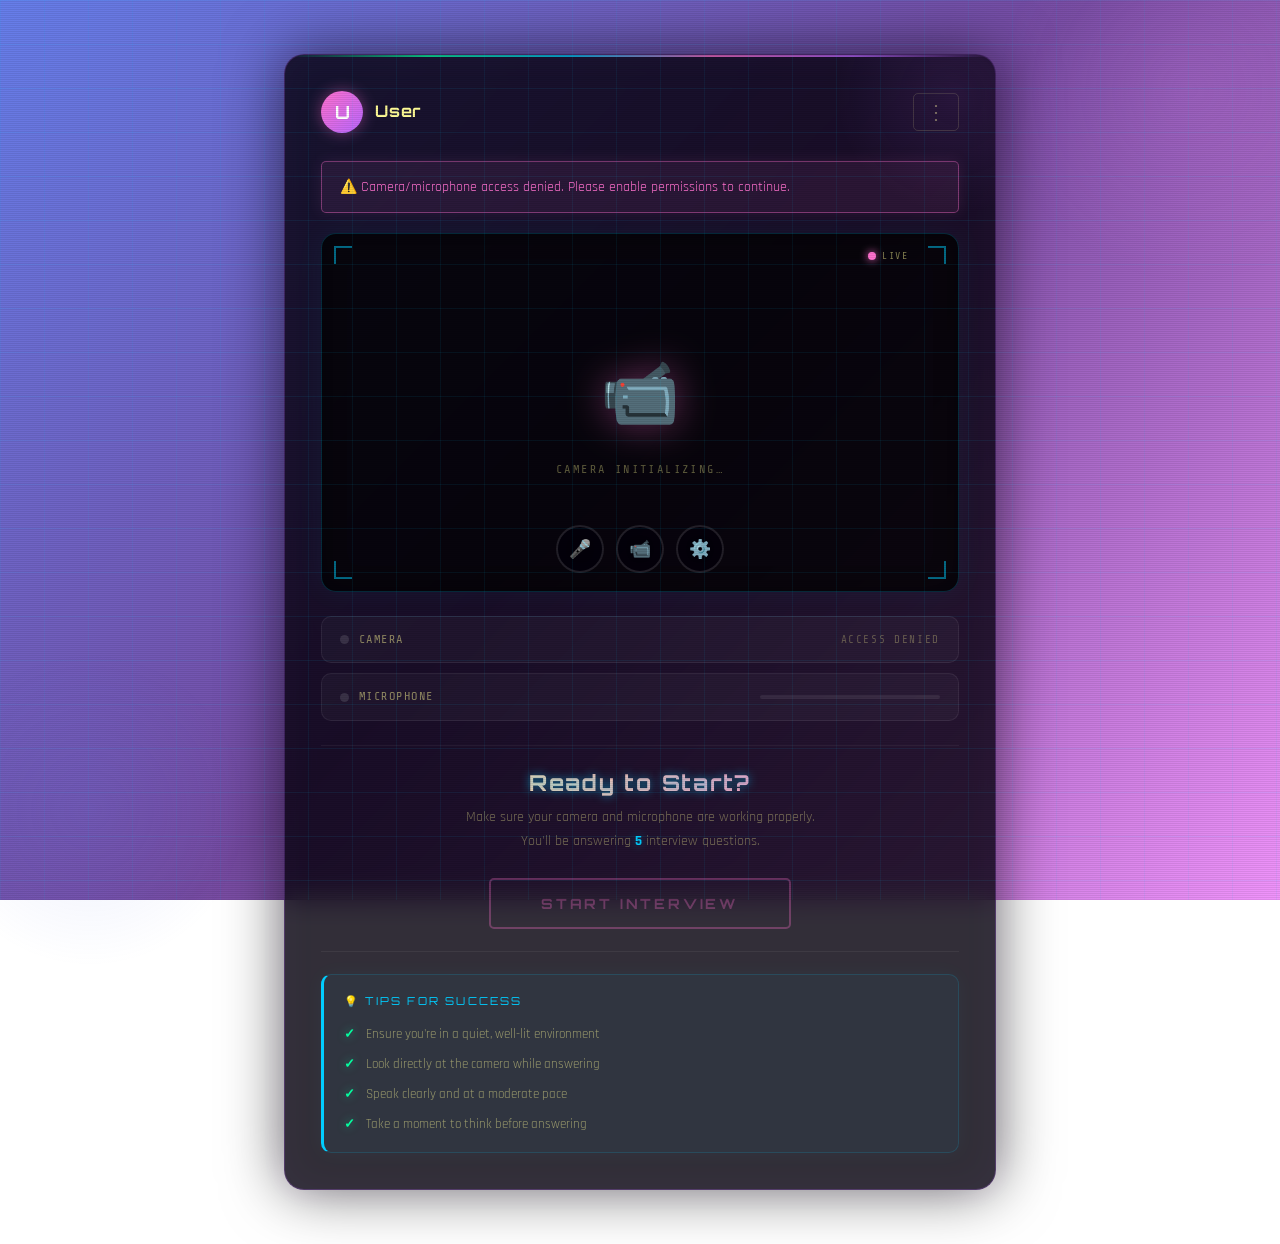
==== Frontend/Pages/interview.html @ eaf11cce "Update 13" ====
<!DOCTYPE html>
<html lang="en">
<head>
    <meta charset="UTF-8">
    <meta name="viewport" content="width=device-width, initial-scale=1.0">
    <title>Interview Session - AIRA</title>
    <link rel="stylesheet" href="../Components/theme.css">
    <style>
        body {
            background: linear-gradient(135deg, #667eea 0%, #764ba2 50%, #f093fb 100%);
            background-attachment: fixed;
            min-height: 100vh;
            color: var(--text);
            overflow: hidden;
        }

        /* Scanlines */
        body::before {
            content: '';
            position: fixed; inset: 0;
            background: repeating-linear-gradient(
                0deg,
                rgba(0,0,0,0.15), rgba(0,0,0,0.15) 1px,
                transparent 1px, transparent 2px
            );
            pointer-events: none;
            z-index: 997; opacity: 0.5;
        }

        /* Grid mesh */
        body::after {
            content: '';
            position: fixed; inset: 0;
            background-image:
                linear-gradient(rgba(1,205,254,0.06) 1px, transparent 1px),
                linear-gradient(90deg, rgba(1,205,254,0.06) 1px, transparent 1px);
            background-size: 44px 44px;
            pointer-events: none; z-index: 996;
        }

        /* ── HEADER ── */
        .header {
            padding: 16px 40px;
            background: rgba(20,5,40,0.82);
            backdrop-filter: blur(16px);
            position: relative; z-index: 100;
            border-bottom: 1px solid transparent;
            border-image: linear-gradient(90deg, transparent, rgba(185,103,255,0.5), rgba(255,113,206,0.5), rgba(1,205,254,0.4), transparent) 1;
        }

        .header-content {
            display: flex;
            justify-content: space-between;
            align-items: center;
            margin-bottom: 12px;
        }

        .interview-title {
            font-family: var(--font-display);
            font-size: 18px; font-weight: 700;
            letter-spacing: 0.08em;
            background: linear-gradient(90deg, var(--primary), var(--secondary));
            -webkit-background-clip: text; -webkit-text-fill-color: transparent;
            background-clip: text;
            filter: drop-shadow(0 0 10px rgba(255,113,206,0.4));
        }

        .question-progress {
            font-family: var(--font-mono);
            font-size: 13px; letter-spacing: 0.2em;
            text-transform: uppercase;
            color: rgba(255,251,150,0.45);
        }

        .progress-bar-container {
            width: 100%; height: 3px;
            background: rgba(255,255,255,0.07);
            border-radius: 2px; overflow: hidden;
        }

        .progress-bar {
            height: 100%; width: 0%;
            background: linear-gradient(90deg, var(--purple), var(--primary), var(--secondary));
            transition: width 0.5s ease;
            box-shadow: 0 0 10px rgba(255,113,206,0.5);
        }

        /* ── MAIN ── */
        .main-content {
            display: flex;
            height: calc(100vh - 88px);
            padding: 28px 40px;
            gap: 20px;
            position: relative; z-index: 10;
        }

        .question-section {
            flex: 1;
            display: flex;
            flex-direction: column;
            justify-content: center;
            align-items: center;
            text-align: center;
            position: relative;
        }

        /* ── TIMER ── */
        .timer {
            position: absolute;
            top: 0; left: 0;
            font-family: var(--font-mono);
            font-size: 44px; font-weight: 700;
            letter-spacing: 0.05em;
            color: var(--text);
            text-shadow: 0 0 20px rgba(255,251,150,0.3);
            transition: color 0.3s ease, text-shadow 0.3s ease;
            line-height: 1;
        }
        .timer.warning {
            color: var(--sun);
            text-shadow: 0 0 20px rgba(249,212,35,0.6);
        }
        .timer.danger {
            color: var(--primary);
            text-shadow: 0 0 25px rgba(255,113,206,0.8);
            animation: timerPulse 0.9s ease-in-out infinite;
        }
        @keyframes timerPulse {
            0%,100% { opacity: 1; transform: scale(1); }
            50%      { opacity: 0.7; transform: scale(1.04); }
        }

        /* ── VIDEO PREVIEW ── */
        .video-preview {
            position: absolute;
            top: 0; right: 0;
            width: 230px;
            aspect-ratio: 16/9;
            background: rgba(0,0,0,0.7);
            border-radius: var(--radius-md);
            overflow: hidden;
            border: 1px solid rgba(1,205,254,0.25);
            box-shadow: 0 0 20px rgba(1,205,254,0.08), 0 10px 30px rgba(0,0,0,0.5);
        }

        /* Corner brackets on video */
        .video-preview .vc {
            position: absolute; width: 12px; height: 12px;
            border-color: rgba(1,205,254,0.6); border-style: solid; z-index: 3;
        }
        .video-preview .vc.tl { top: 7px; left: 7px;   border-width: 1.5px 0 0 1.5px; }
        .video-preview .vc.tr { top: 7px; right: 7px;  border-width: 1.5px 1.5px 0 0; }
        .video-preview .vc.bl { bottom: 7px; left: 7px;  border-width: 0 0 1.5px 1.5px; }
        .video-preview .vc.br { bottom: 7px; right: 7px; border-width: 0 1.5px 1.5px 0; }

        #videoElement { width: 100%; height: 100%; object-fit: cover; }

        .recording-indicator {
            position: absolute;
            top: 8px; left: 8px;
            background: rgba(255,113,206,0.2);
            border: 1px solid var(--primary);
            color: var(--primary);
            padding: 4px 10px;
            border-radius: 20px;
            font-family: var(--font-mono);
            font-size: 10px; font-weight: 700;
            letter-spacing: 0.15em;
            display: none; align-items: center; gap: 5px;
            z-index: 4;
            box-shadow: 0 0 10px rgba(255,113,206,0.3);
        }
        .recording-indicator.active { display: flex; }

        .rec-dot {
            width: 7px; height: 7px;
            background: var(--primary); border-radius: 50%;
            box-shadow: 0 0 6px var(--primary);
            animation: recBlink 1s ease-in-out infinite;
        }
        @keyframes recBlink { 0%,100%{opacity:1;} 50%{opacity:0.25;} }

        /* ── QUESTION DISPLAY ── */
        .question-display {
            max-width: 750px;
            padding: 40px;
            position: relative;
        }

        /* Decorative card behind question */
        .question-display::before {
            content: '';
            position: absolute; inset: 0;
            background: rgba(5,1,13,0.55);
            backdrop-filter: blur(8px);
            border: 1px solid rgba(185,103,255,0.18);
            border-radius: var(--radius-xl);
            box-shadow: 0 0 40px rgba(185,103,255,0.06), inset 0 0 30px rgba(185,103,255,0.03);
        }
        /* Top accent line on card */
        .question-display::after {
            content: '';
            position: absolute; top: 0; left: 10%; right: 10%; height: 1.5px;
            background: linear-gradient(90deg, transparent, var(--primary), var(--secondary), transparent);
            border-radius: 2px; opacity: 0.5;
        }

        .question-number {
            position: relative; z-index: 1;
            font-family: var(--font-mono);
            font-size: 11px; font-weight: 700;
            text-transform: uppercase; letter-spacing: 0.35em;
            color: var(--accent);
            text-shadow: 0 0 10px rgba(5,255,161,0.5);
            margin-bottom: 20px;
        }

        .question-text {
            position: relative; z-index: 1;
            font-family: var(--font-display);
            font-size: 28px; line-height: 1.55;
            font-weight: 700;
            color: var(--text);
            letter-spacing: 0.02em;
            text-shadow: 0 2px 20px rgba(0,0,0,0.4);
        }

        /* ── CONTROLS ── */
        .controls {
            display: flex; gap: 14px;
            justify-content: center;
            margin-top: 36px;
            position: relative; z-index: 1;
        }

        .control-button {
            font-family: var(--font-display);
            font-size: 13px; font-weight: 700;
            letter-spacing: 0.15em; text-transform: uppercase;
            padding: 13px 32px;
            border: 2px solid;
            border-radius: var(--radius-sm);
            cursor: pointer;
            position: relative; overflow: hidden;
            transition: all 0.3s ease;
            display: none;
        }
        .control-button.show { display: inline-block; }

        .control-button::before {
            content: '';
            position: absolute; top: 50%; left: 50%;
            width: 0; height: 0; border-radius: 50%;
            transform: translate(-50%,-50%);
            transition: width 0.5s, height 0.5s;
        }
        .control-button:hover::before { width: 400px; height: 400px; }
        .control-button:hover { transform: translateY(-2px); }

        .stop-btn {
            background: transparent; color: var(--primary);
            border-color: var(--primary);
            box-shadow: 0 0 12px rgba(255,113,206,0.25), inset 0 0 12px rgba(255,113,206,0.06);
        }
        .stop-btn::before { background: rgba(255,113,206,0.2); }
        .stop-btn:hover {
            box-shadow: 0 0 25px rgba(255,113,206,0.6), inset 0 0 20px rgba(255,113,206,0.15);
            color: white;
        }

        .next-btn {
            background: transparent; color: var(--secondary);
            border-color: var(--secondary);
            box-shadow: 0 0 12px rgba(1,205,254,0.25), inset 0 0 12px rgba(1,205,254,0.06);
        }
        .next-btn::before { background: rgba(1,205,254,0.2); }
        .next-btn:hover {
            box-shadow: 0 0 25px rgba(1,205,254,0.6), inset 0 0 20px rgba(1,205,254,0.15);
            color: white;
        }

        /* ── COUNTDOWN ── */
        .countdown-container {
            position: fixed; top: 50%; left: 50%;
            transform: translate(-50%, -50%);
            display: none; z-index: 500;
            flex-direction: column; align-items: center;
        }
        .countdown-container.active { display: flex; }

        .countdown-circle {
            position: relative;
            width: 220px; height: 220px;
        }

        /* Outer ring */
        .cd-ring-outer {
            position: absolute; inset: 0;
            animation: cdSpinCW 3s linear infinite;
        }
        .cd-ring-inner {
            position: absolute; inset: 16px;
            animation: cdSpinCCW 2s linear infinite;
        }
        @keyframes cdSpinCW  { to { transform: rotate(360deg); } }
        @keyframes cdSpinCCW { to { transform: rotate(-360deg); } }

        .countdown-number {
            position: absolute; top: 50%; left: 50%;
            transform: translate(-50%, -50%);
            font-family: var(--font-display);
            font-size: 100px; font-weight: 900;
            background: linear-gradient(180deg, var(--text) 0%, var(--primary) 100%);
            -webkit-background-clip: text; -webkit-text-fill-color: transparent;
            background-clip: text;
            filter: drop-shadow(0 0 20px rgba(255,113,206,0.8));
            animation: numBounce 0.5s cubic-bezier(0.68,-0.55,0.265,1.55);
        }
        @keyframes numBounce {
            0%   { transform: translate(-50%,-50%) scale(0.2); opacity: 0; }
            60%  { transform: translate(-50%,-50%) scale(1.15); }
            100% { transform: translate(-50%,-50%) scale(1); opacity: 1; }
        }

        .countdown-text {
            margin-top: 20px;
            font-family: var(--font-mono);
            font-size: 13px; letter-spacing: 0.3em;
            text-transform: uppercase;
            color: rgba(1,205,254,0.7);
            animation: textFade 0.4s ease;
        }
        @keyframes textFade {
            from { opacity: 0; transform: translateY(12px); }
            to   { opacity: 1; transform: translateY(0); }
        }

        /* ── ANALYZING OVERLAY ── */
        .loading-overlay {
            position: fixed; inset: 0;
            background:
                repeating-linear-gradient(0deg, rgba(0,0,0,0.2) 0px, rgba(0,0,0,0.2) 1px, transparent 1px, transparent 2px),
                linear-gradient(160deg, rgba(30,5,60,0.97), rgba(5,1,13,0.98));
            display: none; align-items: center; justify-content: center;
            flex-direction: column; gap: 0;
            z-index: 1000;
        }
        .loading-overlay::before {
            content: '';
            position: absolute; inset: 0;
            background-image:
                linear-gradient(rgba(185,103,255,0.05) 1px, transparent 1px),
                linear-gradient(90deg, rgba(185,103,255,0.05) 1px, transparent 1px);
            background-size: 44px 44px;
            pointer-events: none;
        }
        .loading-overlay.active { display: flex; }

        /* Corner brackets */
        .lo-corner {
            position: absolute; width: 22px; height: 22px;
            border-color: rgba(185,103,255,0.4); border-style: solid;
        }
        .lo-corner.tl { top: 28px; left: 28px;   border-width: 2px 0 0 2px; }
        .lo-corner.tr { top: 28px; right: 28px;  border-width: 2px 2px 0 0; }
        .lo-corner.bl { bottom: 28px; left: 28px;  border-width: 0 0 2px 2px; }
        .lo-corner.br { bottom: 28px; right: 28px; border-width: 0 2px 2px 0; }

        /* Scanning line */
        .lo-scan {
            position: absolute; left: 0; right: 0; height: 2px;
            background: linear-gradient(90deg, transparent 0%, rgba(1,205,254,0.7) 50%, transparent 100%);
            animation: globalScan 2s ease-in-out infinite;
            box-shadow: 0 0 12px rgba(1,205,254,0.4);
        }
        @keyframes globalScan {
            0%   { top: 0%;   opacity: 0; }
            5%   { opacity: 1; }
            95%  { opacity: 1; }
            100% { top: 100%; opacity: 0; }
        }

        /* Dual-ring spinner */
        .lo-rings {
            position: relative; width: 140px; height: 140px;
            margin-bottom: 30px;
        }
        .lo-rings svg {
            position: absolute; inset: 0;
            width: 100%; height: 100%;
        }
        .lo-spin-cw  { animation: spinCW  2.5s linear infinite; transform-origin: 70px 70px; }
        .lo-spin-ccw { animation: spinCCW 1.8s linear infinite; transform-origin: 70px 70px; }
        @keyframes spinCW  { to { transform: rotate(360deg); } }
        @keyframes spinCCW { to { transform: rotate(-360deg); } }

        .lo-hex-inner {
            position: absolute; inset: 0;
            display: flex; align-items: center; justify-content: center;
            font-size: 38px;
            animation: hexPulse 1.4s ease-in-out infinite;
            filter: drop-shadow(0 0 16px rgba(1,205,254,0.9));
        }
        @keyframes hexPulse {
            0%,100% { transform: scale(1); opacity: 1; }
            50%      { transform: scale(1.12); opacity: 0.7; }
        }

        .lo-title {
            font-family: var(--font-display);
            font-size: 19px; font-weight: 700;
            letter-spacing: 0.18em; text-transform: uppercase;
            background: linear-gradient(90deg, var(--secondary), var(--primary));
            -webkit-background-clip: text; -webkit-text-fill-color: transparent;
            background-clip: text;
            margin-bottom: 8px;
            filter: drop-shadow(0 0 12px rgba(1,205,254,0.4));
        }

        .lo-sub {
            font-family: var(--font-mono);
            font-size: 10px; letter-spacing: 0.3em;
            text-transform: uppercase;
            color: rgba(255,113,206,0.6);
            animation: subBlink 1.2s step-start infinite;
            margin-bottom: 22px;
        }
        @keyframes subBlink { 0%,100%{opacity:1;} 50%{opacity:0;} }

        .lo-bar-track {
            width: 220px; height: 2px;
            background: rgba(255,255,255,0.08);
            border-radius: 2px; overflow: hidden;
        }
        .lo-bar-fill {
            height: 100%; width: 0%;
            background: linear-gradient(90deg, var(--purple), var(--secondary), var(--primary));
            box-shadow: 0 0 10px rgba(1,205,254,0.5);
            border-radius: 2px;
            animation: analyzeBar 3s cubic-bezier(0.4,0,0.2,1) forwards;
        }
        @keyframes analyzeBar {
            0%  { width: 0%; }
            20% { width: 25%; }
            50% { width: 58%; }
            80% { width: 82%; }
        }
    </style>
</head>
<body>

    <!-- Header -->
    <div class="header">
        <div class="header-content">
            <div class="interview-title">◈ AIRA Interview</div>
            <div class="question-progress" id="questionProgress">Question 1 of 5</div>
        </div>
        <div class="progress-bar-container">
            <div class="progress-bar" id="progressBar"></div>
        </div>
    </div>

    <!-- Main Content -->
    <div class="main-content">
        <div class="question-section">

            <!-- Timer top-left -->
            <div class="timer" id="timer">2:00</div>

            <!-- Video preview top-right -->
            <div class="video-preview">
                <div class="vc tl"></div>
                <div class="vc tr"></div>
                <div class="vc bl"></div>
                <div class="vc br"></div>
                <video id="videoElement" autoplay muted></video>
                <div class="recording-indicator" id="recordingIndicator">
                    <div class="rec-dot"></div>
                    REC
                </div>
            </div>

            <!-- Question -->
            <div class="question-display">
                <div class="question-number" id="questionNumber">Question 1</div>
                <div class="question-text" id="questionText">Loading question…</div>
            </div>

            <!-- Controls -->
            <div class="controls">
                <button class="control-button stop-btn" id="stopBtn">⏹ Stop Early</button>
                <button class="control-button next-btn" id="nextBtn">Next Question →</button>
            </div>

        </div>
    </div>

    <!-- Countdown (no dim overlay) -->
    <div class="countdown-container" id="countdownContainer">
        <div class="countdown-circle">
            <!-- Outer ring CW -->
            <svg viewBox="0 0 220 220" class="cd-ring-outer" style="position:absolute;inset:0;width:100%;height:100%">
                <defs>
                    <linearGradient id="cdg1" x1="0%" y1="0%" x2="100%" y2="0%">
                        <stop offset="0%"   stop-color="#FF71CE" stop-opacity="0.15"/>
                        <stop offset="100%" stop-color="#B967FF"/>
                    </linearGradient>
                </defs>
                <circle cx="110" cy="110" r="100" fill="none" stroke="rgba(185,103,255,0.12)" stroke-width="2"/>
                <circle cx="110" cy="110" r="100" fill="none" stroke="url(#cdg1)" stroke-width="2"
                    stroke-linecap="round" stroke-dasharray="400" stroke-dashoffset="120"/>
            </svg>
            <!-- Inner ring CCW -->
            <svg viewBox="0 0 220 220" class="cd-ring-inner" style="position:absolute;inset:0;width:100%;height:100%">
                <defs>
                    <linearGradient id="cdg2" x1="0%" y1="0%" x2="100%" y2="0%">
                        <stop offset="0%"   stop-color="#01CDFE" stop-opacity="0.15"/>
                        <stop offset="100%" stop-color="#01CDFE"/>
                    </linearGradient>
                </defs>
                <circle cx="110" cy="110" r="84" fill="none" stroke="rgba(1,205,254,0.08)" stroke-width="1.5"/>
                <circle cx="110" cy="110" r="84" fill="none" stroke="url(#cdg2)" stroke-width="1.5"
                    stroke-linecap="round" stroke-dasharray="340" stroke-dashoffset="230"/>
            </svg>
            <div class="countdown-number" id="countdownNumber">5</div>
        </div>
        <div class="countdown-text" id="countdownText">Get ready to answer!</div>
    </div>

    <!-- Analyzing Overlay -->
    <div class="loading-overlay" id="loadingOverlay">
        <div class="lo-corner tl"></div>
        <div class="lo-corner tr"></div>
        <div class="lo-corner bl"></div>
        <div class="lo-corner br"></div>
        <div class="lo-scan"></div>

        <div class="lo-rings">
            <svg viewBox="0 0 140 140" class="lo-spin-cw">
                <defs>
                    <linearGradient id="lg1" x1="0%" y1="0%" x2="100%" y2="0%">
                        <stop offset="0%"   stop-color="#B967FF" stop-opacity="0.1"/>
                        <stop offset="100%" stop-color="#01CDFE"/>
                    </linearGradient>
                </defs>
                <circle cx="70" cy="70" r="62" fill="none" stroke="rgba(185,103,255,0.1)" stroke-width="2"/>
                <circle cx="70" cy="70" r="62" fill="none" stroke="url(#lg1)" stroke-width="2"
                    stroke-linecap="round" stroke-dasharray="260" stroke-dashoffset="70"/>
            </svg>
            <svg viewBox="0 0 140 140" class="lo-spin-ccw" style="position:absolute;inset:0">
                <defs>
                    <linearGradient id="lg2" x1="0%" y1="0%" x2="100%" y2="0%">
                        <stop offset="0%"   stop-color="#FF71CE" stop-opacity="0.1"/>
                        <stop offset="100%" stop-color="#FF71CE"/>
                    </linearGradient>
                </defs>
                <circle cx="70" cy="70" r="48" fill="none" stroke="rgba(1,205,254,0.07)" stroke-width="1.5"/>
                <circle cx="70" cy="70" r="48" fill="none" stroke="url(#lg2)" stroke-width="1.5"
                    stroke-linecap="round" stroke-dasharray="200" stroke-dashoffset="140"/>
            </svg>
            <div class="lo-hex-inner">◈</div>
        </div>

        <div class="lo-title">Analyzing Answer</div>
        <div class="lo-sub" id="loadingText">Processing audio…</div>
        <div class="lo-bar-track">
            <div class="lo-bar-fill" id="loBar"></div>
        </div>
    </div>

    <script src="../Assets/interview.js"></script>
</body>
</html>
---- Frontend/Components/theme.css ----
/* ============================================================
   AIRA NEON THEME v1.0 - Synthwave Design System
   ============================================================ */

@import url('https://fonts.googleapis.com/css2?family=Orbitron:wght@400;700;900&family=Share+Tech+Mono&family=Rajdhani:wght@300;400;600;700&display=swap');

/* ========== CSS VARIABLES ========== */
:root {
    /* Neon Colors */
    --primary: #FF71CE;      /* Bubblegum pink */
    --secondary: #01CDFE;    /* Electric blue */
    --accent: #05FFA1;       /* Mint green */
    --purple: #B967FF;       /* Lavender */
    --dark: #05010D;         /* Deep purple-black */
    --text: #FFFB96;         /* Cream yellow */
    --white: #ffffff;
    
    /* Gradients */
    --gradient-bg: linear-gradient(135deg, #667eea 0%, #764ba2 50%, #f093fb 100%);
    --gradient-primary: linear-gradient(90deg, var(--primary), var(--secondary));
    --gradient-accent: linear-gradient(90deg, var(--accent), var(--secondary));
    --gradient-full: linear-gradient(45deg, var(--primary), var(--secondary), var(--accent), var(--purple));
    
    /* Typography */
    --font-display: 'Orbitron', monospace;
    --font-body: 'Rajdhani', sans-serif;
    --font-mono: 'Share Tech Mono', monospace;
    
    /* Spacing */
    --spacing-xs: 8px;
    --spacing-sm: 16px;
    --spacing-md: 24px;
    --spacing-lg: 40px;
    --spacing-xl: 60px;
    
    /* Border Radius */
    --radius-sm: 5px;
    --radius-md: 10px;
    --radius-lg: 15px;
    --radius-xl: 20px;
    --radius-full: 50%;
    
    /* Shadows */
    --shadow-sm: 0 0 10px;
    --shadow-md: 0 0 20px;
    --shadow-lg: 0 0 40px;
    --shadow-xl: 0 0 60px;
}

/* ========== GLOBAL RESET ========== */
* {
    margin: 0;
    padding: 0;
    box-sizing: border-box;
}

/* ========== BODY & BACKGROUND ========== */
body {
    font-family: var(--font-body);
    background: var(--gradient-bg);
    background-attachment: fixed;
    min-height: 100vh;
    color: var(--text);
    position: relative;
    overflow-x: hidden;
    line-height: 1.6;
}

/* Scanline CRT Effect */
body::before {
    content: '';
    position: fixed;
    top: 0;
    left: 0;
    width: 100%;
    height: 100%;
    background: repeating-linear-gradient(
        0deg,
        rgba(0, 0, 0, 0.15),
        rgba(0, 0, 0, 0.15) 1px,
        transparent 1px,
        transparent 2px
    );
    pointer-events: none;
    z-index: 1000;
    opacity: 0.5;
}

/* Animated Grid Background */
.grid-bg {
    position: fixed;
    top: 0;
    left: 0;
    width: 100%;
    height: 100%;
    background-image: 
        linear-gradient(rgba(1, 205, 254, 0.1) 1px, transparent 1px),
        linear-gradient(90deg, rgba(1, 205, 254, 0.1) 1px, transparent 1px);
    background-size: 50px 50px;
    perspective: 1000px;
    transform-style: preserve-3d;
    animation: gridFloat 20s ease-in-out infinite;
    z-index: 0;
}

@keyframes gridFloat {
    0%, 100% { transform: rotateX(60deg) translateY(0); }
    50% { transform: rotateX(60deg) translateY(-20px); }
}

/* ========== TYPOGRAPHY ========== */
h1, h2, h3, h4, h5, h6 {
    font-family: var(--font-display);
    font-weight: 700;
    line-height: 1.2;
}

h1 {
    font-size: 48px;
    color: var(--primary);
    text-shadow: var(--shadow-md) rgba(255, 113, 206, 0.6);
}

h2 {
    font-size: 36px;
    color: var(--secondary);
    text-shadow: var(--shadow-sm) rgba(1, 205, 254, 0.6);
}

h3 {
    font-size: 24px;
    color: var(--accent);
    text-shadow: var(--shadow-sm) rgba(5, 255, 161, 0.5);
}

p {
    font-size: 16px;
    line-height: 1.8;
}

.text-mono {
    font-family: var(--font-mono);
    letter-spacing: 2px;
}

.text-uppercase {
    text-transform: uppercase;
}

/* ========== NEON CARD ========== */
.neon-card {
    background: rgba(5, 1, 13, 0.8);
    backdrop-filter: blur(10px);
    border: 2px solid var(--secondary);
    border-radius: var(--radius-lg);
    padding: var(--spacing-lg);
    box-shadow: 
        var(--shadow-md) rgba(1, 205, 254, 0.3),
        inset var(--shadow-md) rgba(1, 205, 254, 0.1);
    transition: all 0.3s ease;
    position: relative;
    overflow: hidden;
}

.neon-card::before {
    content: '';
    position: absolute;
    top: -2px;
    left: -2px;
    right: -2px;
    bottom: -2px;
    background: var(--gradient-full);
    background-size: 400%;
    border-radius: var(--radius-lg);
    opacity: 0;
    z-index: -1;
    transition: opacity 0.3s ease;
    animation: borderGlow 3s linear infinite;
}

@keyframes borderGlow {
    0%, 100% { background-position: 0% 50%; }
    50% { background-position: 100% 50%; }
}

.neon-card:hover::before {
    opacity: 0.5;
}

.neon-card:hover {
    transform: translateY(-5px);
    box-shadow: 
        var(--shadow-lg) rgba(1, 205, 254, 0.6),
        inset var(--shadow-md) rgba(1, 205, 254, 0.2);
}

/* Card Variants */
.neon-card.primary {
    border-color: var(--primary);
    box-shadow: 
        var(--shadow-md) rgba(255, 113, 206, 0.3),
        inset var(--shadow-md) rgba(255, 113, 206, 0.1);
}

.neon-card.accent {
    border-color: var(--accent);
    box-shadow: 
        var(--shadow-md) rgba(5, 255, 161, 0.3),
        inset var(--shadow-md) rgba(5, 255, 161, 0.1);
}

/* ========== NEON BUTTONS ========== */
.neon-btn {
    font-family: var(--font-display);
    padding: 15px 40px;
    border: 2px solid var(--primary);
    background: transparent;
    color: var(--primary);
    font-size: 16px;
    font-weight: 700;
    cursor: pointer;
    border-radius: var(--radius-sm);
    text-transform: uppercase;
    letter-spacing: 2px;
    position: relative;
    overflow: hidden;
    transition: all 0.3s ease;
    box-shadow: 
        var(--shadow-sm) rgba(255, 113, 206, 0.4),
        inset var(--shadow-sm) rgba(255, 113, 206, 0.1);
    text-decoration: none;
    display: inline-block;
}

.neon-btn::before {
    content: '';
    position: absolute;
    top: 50%;
    left: 50%;
    width: 0;
    height: 0;
    border-radius: 50%;
    background: rgba(255, 113, 206, 0.3);
    transform: translate(-50%, -50%);
    transition: width 0.5s, height 0.5s;
}

.neon-btn:hover::before {
    width: 300px;
    height: 300px;
}

.neon-btn:hover {
    color: var(--white);
    background: rgba(255, 113, 206, 0.2);
    box-shadow: 
        var(--shadow-md) rgba(255, 113, 206, 0.8),
        inset var(--shadow-md) rgba(255, 113, 206, 0.3);
    transform: scale(1.05);
}

/* Button Variants */
.neon-btn.secondary {
    border-color: var(--secondary);
    color: var(--secondary);
    box-shadow: 
        var(--shadow-sm) rgba(1, 205, 254, 0.4),
        inset var(--shadow-sm) rgba(1, 205, 254, 0.1);
}

.neon-btn.secondary::before {
    background: rgba(1, 205, 254, 0.3);
}

.neon-btn.secondary:hover {
    background: rgba(1, 205, 254, 0.2);
    box-shadow: 
        var(--shadow-md) rgba(1, 205, 254, 0.8),
        inset var(--shadow-md) rgba(1, 205, 254, 0.3);
}

.neon-btn.accent {
    border-color: var(--accent);
    color: var(--accent);
    box-shadow: 
        var(--shadow-sm) rgba(5, 255, 161, 0.4),
        inset var(--shadow-sm) rgba(5, 255, 161, 0.1);
}

.neon-btn.accent::before {
    background: rgba(5, 255, 161, 0.3);
}

.neon-btn.accent:hover {
    background: rgba(5, 255, 161, 0.2);
    box-shadow: 
        var(--shadow-md) rgba(5, 255, 161, 0.8),
        inset var(--shadow-md) rgba(5, 255, 161, 0.3);
}

.neon-btn:disabled {
    opacity: 0.5;
    cursor: not-allowed;
    transform: none;
}

/* ========== FORM INPUTS ========== */
.neon-input {
    width: 100%;
    padding: 15px 20px;
    background: rgba(5, 1, 13, 0.6);
    border: 2px solid var(--secondary);
    border-radius: var(--radius-sm);
    color: var(--text);
    font-family: var(--font-body);
    font-size: 16px;
    transition: all 0.3s ease;
    box-shadow: 
        inset var(--shadow-sm) rgba(1, 205, 254, 0.2);
}

.neon-input:focus {
    outline: none;
    border-color: var(--primary);
    background: rgba(5, 1, 13, 0.8);
    box-shadow: 
        var(--shadow-md) rgba(255, 113, 206, 0.5),
        inset var(--shadow-sm) rgba(255, 113, 206, 0.2);
}

.neon-input::placeholder {
    color: rgba(255, 251, 150, 0.4);
}

/* ========== LOGO / BRAND ========== */
.logo {
    font-family: var(--font-display);
    font-size: 60px;
    font-weight: 900;
    background: var(--gradient-primary);
    -webkit-background-clip: text;
    -webkit-text-fill-color: transparent;
    background-clip: text;
    text-shadow: var(--shadow-md) rgba(255, 113, 206, 0.5);
    animation: neonPulse 2s ease-in-out infinite;
    letter-spacing: 8px;
    display: inline-block;
}

@keyframes neonPulse {
    0%, 100% { filter: brightness(1); }
    50% { filter: brightness(1.3); }
}

/* Glitch Effect */
.glitch {
    position: relative;
    display: inline-block;
}

.glitch::before,
.glitch::after {
    content: attr(data-text);
    position: absolute;
    top: 0;
    left: 0;
    opacity: 0.8;
}

.glitch::before {
    animation: glitch1 0.3s infinite;
    color: var(--primary);
    z-index: -1;
}

.glitch::after {
    animation: glitch2 0.3s infinite;
    color: var(--secondary);
    z-index: -2;
}

@keyframes glitch1 {
    0%, 100% { transform: translate(0); }
    33% { transform: translate(-2px, 2px); }
    66% { transform: translate(2px, -2px); }
}

@keyframes glitch2 {
    0%, 100% { transform: translate(0); }
    33% { transform: translate(2px, -2px); }
    66% { transform: translate(-2px, 2px); }
}

/* ========== UTILITY CLASSES ========== */
.container {
    max-width: 1200px;
    margin: 0 auto;
    padding: var(--spacing-md);
    position: relative;
    z-index: 10;
}

.text-center {
    text-align: center;
}

.mb-sm { margin-bottom: var(--spacing-sm); }
.mb-md { margin-bottom: var(--spacing-md); }
.mb-lg { margin-bottom: var(--spacing-lg); }
.mb-xl { margin-bottom: var(--spacing-xl); }

.mt-sm { margin-top: var(--spacing-sm); }
.mt-md { margin-top: var(--spacing-md); }
.mt-lg { margin-top: var(--spacing-lg); }
.mt-xl { margin-top: var(--spacing-xl); }

/* ========== MESSAGE / ALERTS ========== */
.message {
    padding: 15px 20px;
    border-radius: var(--radius-sm);
    margin: var(--spacing-sm) 0;
    font-weight: 600;
    text-align: center;
    border: 2px solid;
    animation: slideDown 0.3s ease;
}

@keyframes slideDown {
    from {
        opacity: 0;
        transform: translateY(-20px);
    }
    to {
        opacity: 1;
        transform: translateY(0);
    }
}

.message.success {
    background: rgba(5, 255, 161, 0.1);
    border-color: var(--accent);
    color: var(--accent);
    box-shadow: var(--shadow-sm) rgba(5, 255, 161, 0.4);
}

.message.error {
    background: rgba(255, 113, 206, 0.1);
    border-color: var(--primary);
    color: var(--primary);
    box-shadow: var(--shadow-sm) rgba(255, 113, 206, 0.4);
}

/* ========== RESPONSIVE ========== */
@media (max-width: 768px) {
    :root {
        --spacing-lg: 24px;
        --spacing-xl: 40px;
    }
    
    h1 { font-size: 32px; }
    h2 { font-size: 24px; }
    h3 { font-size: 20px; }
    
    .logo {
        font-size: 40px;
        letter-spacing: 4px;
    }
    
    .neon-btn {
        padding: 12px 30px;
        font-size: 14px;
    }
    
    .container {
        padding: var(--spacing-sm);
    }
}

/* ========== ANIMATIONS ========== */
@keyframes fadeIn {
    from { opacity: 0; }
    to { opacity: 1; }
}

@keyframes slideUp {
    from {
        opacity: 0;
        transform: translateY(30px);
    }
    to {
        opacity: 1;
        transform: translateY(0);
    }
}

.fade-in {
    animation: fadeIn 0.5s ease;
}

.slide-up {
    animation: slideUp 0.6s ease;
}
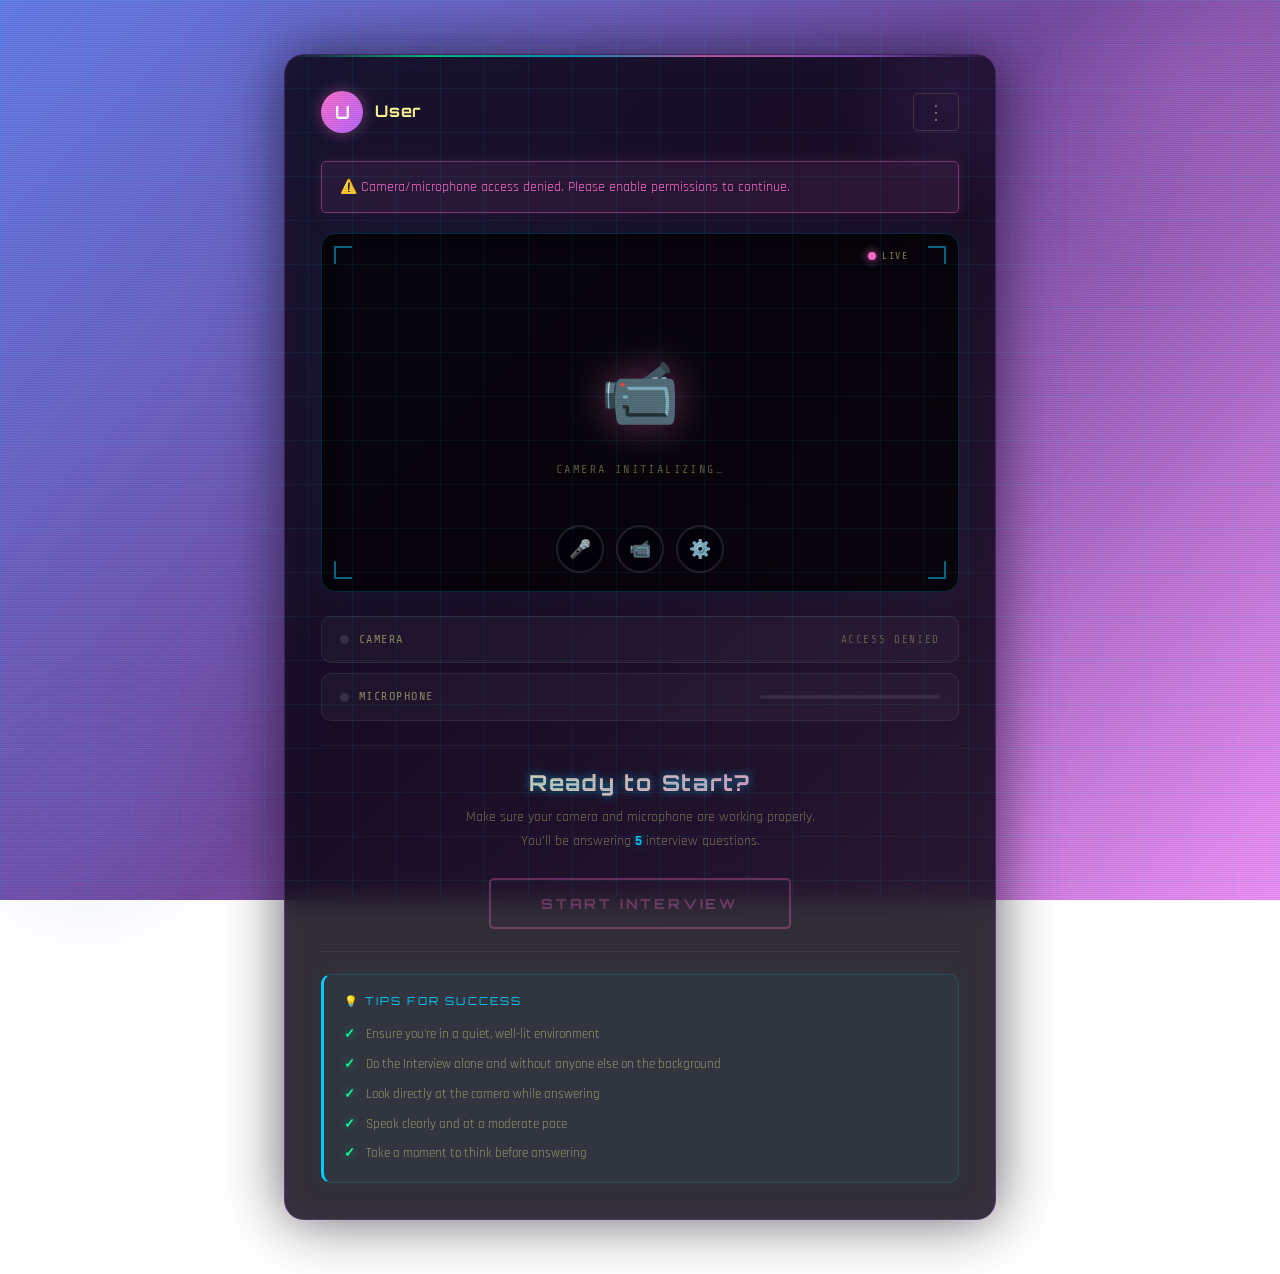
==== commit 4beda350: "update 14" ====
--- a/Frontend/Pages/interview.html
+++ b/Frontend/Pages/interview.html
@@ -280,60 +280,83 @@
         }
 
         /* ── COUNTDOWN ── */
-        .countdown-container {
-            position: fixed; top: 50%; left: 50%;
-            transform: translate(-50%, -50%);
-            display: none; z-index: 500;
-            flex-direction: column; align-items: center;
-        }
-        .countdown-container.active { display: flex; }
-
-        .countdown-circle {
-            position: relative;
-            width: 220px; height: 220px;
-        }
-
-        /* Outer ring */
-        .cd-ring-outer {
+        .countdown-container { display: none; }
+
+        /* Dark border-track strip around the question card */
+        .cd-arc-wrap {
+            position: absolute;
+            inset: -5px;
+            pointer-events: none;
+            z-index: 5;
+            opacity: 0;
+            transition: opacity 0.35s ease;
+            border-radius: 26px;
+        }
+        .cd-arc-wrap.active { opacity: 1; }
+
+        .cd-arc-svg {
             position: absolute; inset: 0;
-            animation: cdSpinCW 3s linear infinite;
-        }
-        .cd-ring-inner {
-            position: absolute; inset: 16px;
-            animation: cdSpinCCW 2s linear infinite;
-        }
-        @keyframes cdSpinCW  { to { transform: rotate(360deg); } }
-        @keyframes cdSpinCCW { to { transform: rotate(-360deg); } }
-
-        .countdown-number {
-            position: absolute; top: 50%; left: 50%;
-            transform: translate(-50%, -50%);
-            font-family: var(--font-display);
-            font-size: 100px; font-weight: 900;
-            background: linear-gradient(180deg, var(--text) 0%, var(--primary) 100%);
-            -webkit-background-clip: text; -webkit-text-fill-color: transparent;
-            background-clip: text;
-            filter: drop-shadow(0 0 20px rgba(255,113,206,0.8));
-            animation: numBounce 0.5s cubic-bezier(0.68,-0.55,0.265,1.55);
-        }
-        @keyframes numBounce {
-            0%   { transform: translate(-50%,-50%) scale(0.2); opacity: 0; }
-            60%  { transform: translate(-50%,-50%) scale(1.15); }
-            100% { transform: translate(-50%,-50%) scale(1); opacity: 1; }
-        }
-
-        .countdown-text {
-            margin-top: 20px;
+            width: 100%; height: 100%;
+            overflow: visible;
+        }
+
+        /* Badge sits bottom-center of the card */
+        .cd-badge {
+            position: absolute;
+            bottom: -36px; left: 50%;
+            transform: translateX(-50%);
+            z-index: 10;
+            display: flex; align-items: center; gap: 10px;
+            opacity: 0;
+            transition: opacity 0.35s ease;
+            pointer-events: none;
+            background: rgba(5,1,13,0.85);
+            border: 1px solid rgba(1,205,254,0.3);
+            padding: 5px 14px;
+            border-radius: 20px;
+            backdrop-filter: blur(8px);
+            white-space: nowrap;
+        }
+        .cd-badge.active { opacity: 1; }
+
+        .cd-num {
             font-family: var(--font-mono);
-            font-size: 13px; letter-spacing: 0.3em;
+            font-size: 16px; font-weight: 700;
+            letter-spacing: 0.05em;
+            color: #fff;
+            text-shadow: 0 0 14px rgba(1,205,254,1), 0 0 28px rgba(1,205,254,0.5);
+            min-width: 14px; text-align: center;
+        }
+        .cd-sep {
+            color: rgba(255,255,255,0.2);
+            font-size: 12px;
+        }
+        .cd-label {
+            font-family: var(--font-mono);
+            font-size: 10px; letter-spacing: 0.2em;
             text-transform: uppercase;
-            color: rgba(1,205,254,0.7);
-            animation: textFade 0.4s ease;
-        }
-        @keyframes textFade {
-            from { opacity: 0; transform: translateY(12px); }
-            to   { opacity: 1; transform: translateY(0); }
-        }
+            color: rgba(255,255,255,0.5);
+        }
+
+        /* Thinking prompt — inside card, above question text */
+        .cd-think {
+            position: absolute;
+            top: 14px; left: 0; right: 0;
+            text-align: center;
+            font-family: var(--font-mono);
+            font-size: 9px; letter-spacing: 0.35em;
+            text-transform: uppercase;
+            color: rgba(255,251,150,0.0);
+            opacity: 0;
+            transition: opacity 0.4s ease;
+            pointer-events: none;
+        }
+        .cd-think.active {
+            opacity: 1;
+            color: rgba(255,251,150,0.75);
+            animation: thinkBlink 2s ease-in-out infinite;
+        }
+        @keyframes thinkBlink { 0%,100%{opacity:0.55;} 50%{opacity:1;} }
 
         /* ── ANALYZING OVERLAY ── */
         .loading-overlay {
@@ -484,6 +507,39 @@
             <div class="question-display">
                 <div class="question-number" id="questionNumber">Question 1</div>
                 <div class="question-text" id="questionText">Loading question…</div>
+
+                <!-- Countdown arc — depleting border around the card -->
+                <div class="cd-arc-wrap" id="cdArcWrap">
+                    <svg class="cd-arc-svg" id="cdArcSvg" xmlns="http://www.w3.org/2000/svg">
+                        <defs>
+                            <linearGradient id="arcGrad" gradientUnits="userSpaceOnUse" x1="0" y1="0" x2="100%" y2="0">
+                                <stop offset="0%"   stop-color="#01CDFE"/>
+                                <stop offset="50%"  stop-color="#B967FF"/>
+                                <stop offset="100%" stop-color="#FF71CE"/>
+                            </linearGradient>
+                        </defs>
+                        <!-- Dark backing strip so arc pops against any bg -->
+                        <rect id="cdBacking" rx="22" ry="22" fill="none"
+                            stroke="rgba(0,0,0,0.55)" stroke-width="7"/>
+                        <!-- Dim track -->
+                        <rect id="cdTrack" rx="22" ry="22" fill="none"
+                            stroke="rgba(255,255,255,0.08)" stroke-width="4"/>
+                        <!-- Live depleting arc -->
+                        <rect id="cdArc" rx="22" ry="22" fill="none"
+                            stroke="url(#arcGrad)" stroke-width="4"
+                            stroke-linecap="round"/>
+                    </svg>
+                </div>
+
+                <!-- Badge: timer pill -->
+                <div class="cd-badge" id="cdBadge">
+                    <span class="cd-num" id="countdownNumber">5</span>
+                    <span class="cd-sep">·</span>
+                    <span class="cd-label">think &amp; answer</span>
+                </div>
+
+                <!-- Thinking prompt inside card -->
+                <div class="cd-think" id="cdThink">▸ read · think · answer</div>
             </div>
 
             <!-- Controls -->
@@ -495,37 +551,8 @@
         </div>
     </div>
 
-    <!-- Countdown (no dim overlay) -->
-    <div class="countdown-container" id="countdownContainer">
-        <div class="countdown-circle">
-            <!-- Outer ring CW -->
-            <svg viewBox="0 0 220 220" class="cd-ring-outer" style="position:absolute;inset:0;width:100%;height:100%">
-                <defs>
-                    <linearGradient id="cdg1" x1="0%" y1="0%" x2="100%" y2="0%">
-                        <stop offset="0%"   stop-color="#FF71CE" stop-opacity="0.15"/>
-                        <stop offset="100%" stop-color="#B967FF"/>
-                    </linearGradient>
-                </defs>
-                <circle cx="110" cy="110" r="100" fill="none" stroke="rgba(185,103,255,0.12)" stroke-width="2"/>
-                <circle cx="110" cy="110" r="100" fill="none" stroke="url(#cdg1)" stroke-width="2"
-                    stroke-linecap="round" stroke-dasharray="400" stroke-dashoffset="120"/>
-            </svg>
-            <!-- Inner ring CCW -->
-            <svg viewBox="0 0 220 220" class="cd-ring-inner" style="position:absolute;inset:0;width:100%;height:100%">
-                <defs>
-                    <linearGradient id="cdg2" x1="0%" y1="0%" x2="100%" y2="0%">
-                        <stop offset="0%"   stop-color="#01CDFE" stop-opacity="0.15"/>
-                        <stop offset="100%" stop-color="#01CDFE"/>
-                    </linearGradient>
-                </defs>
-                <circle cx="110" cy="110" r="84" fill="none" stroke="rgba(1,205,254,0.08)" stroke-width="1.5"/>
-                <circle cx="110" cy="110" r="84" fill="none" stroke="url(#cdg2)" stroke-width="1.5"
-                    stroke-linecap="round" stroke-dasharray="340" stroke-dashoffset="230"/>
-            </svg>
-            <div class="countdown-number" id="countdownNumber">5</div>
-        </div>
-        <div class="countdown-text" id="countdownText">Get ready to answer!</div>
-    </div>
+    <!-- Countdown lives INSIDE the question card — see .cd-arc-wrap injected below -->
+    <div class="countdown-container" id="countdownContainer" aria-hidden="true"></div>
 
     <!-- Analyzing Overlay -->
     <div class="loading-overlay" id="loadingOverlay">
@@ -569,5 +596,134 @@
     </div>
 
     <script src="../Assets/interview.js"></script>
+
+    <script>
+    (function () {
+        const arcWrap  = document.getElementById('cdArcWrap');
+        const badge    = document.getElementById('cdBadge');
+        const numEl    = document.getElementById('countdownNumber');
+        const think    = document.getElementById('cdThink');
+        const arcEl    = document.getElementById('cdArc');
+        const trackEl  = document.getElementById('cdTrack');
+        const backEl   = document.getElementById('cdBacking');
+        const svgEl    = document.getElementById('cdArcSvg');
+
+        let rafId = null, startTime = null;
+        let cdTotal = 5;
+
+        // Perimeter of a rounded rect
+        function perimOf(w, h, rx) {
+            return 2 * (w + h) - (8 - 2 * Math.PI) * rx;
+        }
+
+        function syncAndGetPerim() {
+            const card = document.querySelector('.question-display');
+            if (!card) return 0;
+            const pad = 10;
+            const cw = card.offsetWidth  + pad * 2;
+            const ch = card.offsetHeight + pad * 2;
+            const rx = 22;
+
+            svgEl.setAttribute('viewBox', `0 0 ${cw} ${ch}`);
+            svgEl.style.width  = cw + 'px';
+            svgEl.style.height = ch + 'px';
+            arcWrap.style.width  = cw + 'px';
+            arcWrap.style.height = ch + 'px';
+            arcWrap.style.left   = -pad + 'px';
+            arcWrap.style.top    = -pad + 'px';
+
+            // Also update linearGradient to span the SVG
+            const grad = svgEl.querySelector('#arcGrad');
+            if (grad) { grad.setAttribute('x2', cw); grad.setAttribute('y2', ch); }
+
+            const margin = 4;
+            [arcEl, trackEl, backEl].forEach(el => {
+                if (!el) return;
+                el.setAttribute('x',      margin);
+                el.setAttribute('y',      margin);
+                el.setAttribute('width',  cw - margin * 2);
+                el.setAttribute('height', ch - margin * 2);
+                el.setAttribute('rx', rx);
+                el.setAttribute('ry', rx);
+            });
+
+            return perimOf(cw - margin * 2, ch - margin * 2, rx);
+        }
+
+        function paintArc(frac) {
+            const p = syncAndGetPerim();
+            if (!p) return;
+
+            arcEl.style.strokeDasharray  = p;
+            // Start from top-center going clockwise: offset = p * (1-frac)
+            arcEl.style.strokeDashoffset = p * (1 - frac);
+
+            // Glow colour: cyan → violet → pink as time depletes
+            let glow;
+            if      (frac > 0.65) glow = 'drop-shadow(0 0 7px rgba(1,205,254,1))   drop-shadow(0 0 14px rgba(1,205,254,0.5))';
+            else if (frac > 0.35) glow = 'drop-shadow(0 0 7px rgba(185,103,255,1)) drop-shadow(0 0 14px rgba(185,103,255,0.5))';
+            else                  glow = 'drop-shadow(0 0 9px rgba(255,113,206,1)) drop-shadow(0 0 18px rgba(255,113,206,0.6))';
+            arcEl.style.filter = glow;
+        }
+
+        function startArc(seconds) {
+            if (rafId) cancelAnimationFrame(rafId);
+            cdTotal   = seconds;
+            startTime = null;
+            numEl.textContent = seconds;
+
+            arcWrap.classList.add('active');
+            badge.classList.add('active');
+            think.classList.add('active');
+
+            // Prime the sizes immediately
+            syncAndGetPerim();
+
+            function tick(ts) {
+                if (!startTime) startTime = ts;
+                const elapsed   = (ts - startTime) / 1000;
+                const remaining = Math.max(cdTotal - elapsed, 0);
+                const frac      = remaining / cdTotal;
+
+                // Smooth number (ceiling so it shows "5" for the full first second)
+                const disp = Math.ceil(remaining);
+                if (numEl.textContent !== String(disp)) numEl.textContent = disp;
+
+                paintArc(frac);
+
+                if (remaining > 0) {
+                    rafId = requestAnimationFrame(tick);
+                } else {
+                    stopArc();
+                }
+            }
+
+            rafId = requestAnimationFrame(tick);
+        }
+
+        function stopArc() {
+            if (rafId) cancelAnimationFrame(rafId);
+            rafId = null;
+            arcWrap.classList.remove('active');
+            badge.classList.remove('active');
+            think.classList.remove('active');
+        }
+
+        window.startCountdown = startArc;
+        window.stopCountdown  = stopArc;
+
+        // Legacy API: interview.js adds .active to #countdownContainer
+        const legacy = document.getElementById('countdownContainer');
+        if (legacy) {
+            new MutationObserver(() => {
+                legacy.classList.contains('active') ? startArc(5) : stopArc();
+            }).observe(legacy, { attributes: true, attributeFilter: ['class'] });
+        }
+
+        window.addEventListener('resize', () => {
+            if (arcWrap && arcWrap.classList.contains('active')) syncAndGetPerim();
+        });
+    })();
+    </script>
 </body>
 </html>
